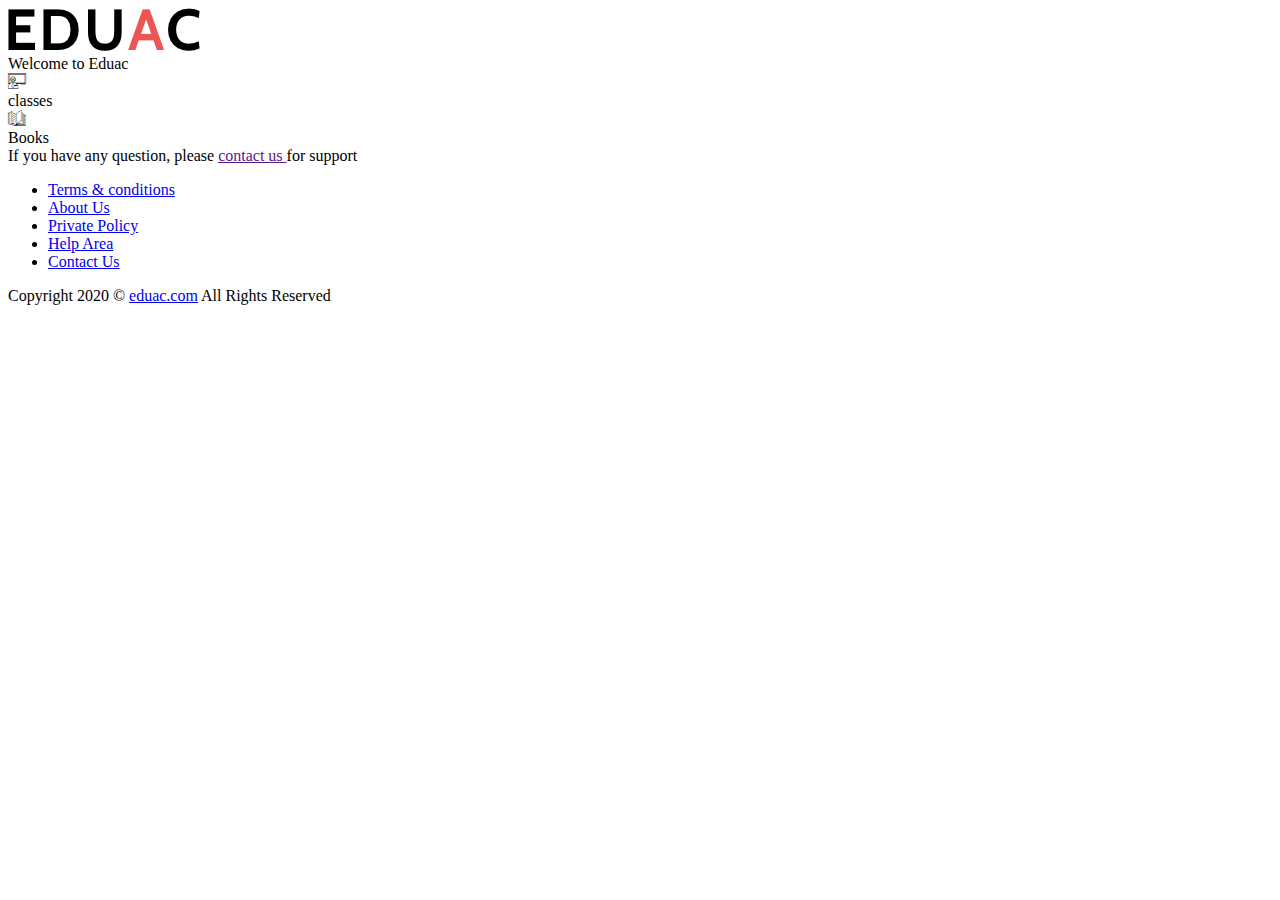
==== index.html @ 55454dca "Add files via upload" ====
<!DOCTYPE html>
<html>
<head>
<meta http-equiv="content-type" content="text/html; charset=UTF-8">
<meta name="viewport" content="width=device-width">
<title>Welcome</title>

<link rel="stylesheet" type="text/css" href="css/Newstyle.css"></head>
<link rel="stylesheet" type="text/css" href="css/icons.css"></head>

<body class="contWelcome">

    <header class="site-header">
       
      <div class="header-logo">
            <a href="#">
                <img src="img/logo.png" alt="eduac">
            </a>
        </div>
        <!--.site-header-shown-->
    </header>




	<div class="title">Welcome to Eduac
		<!-- <div class="subtitle">
			Lorem ipsum dolor sit amet, consectetur adipiscing elit
		</div> -->
	</div>
	<div class="contWel-base">		
		<a class="textCont">
			<div class="icon"><i class="icon-classes"></i></div>
			
			<div class="titleError">classes</div>
			<!-- <div class="extraContError">
				<p>Lorem  adipiscing elit Lorem ipsum dolor sit amet, ipsum dolor sit amet, consectetur consectetur adipiscing elit</p>
				
			</div> -->
		</a>
		<a class="textCont">
			<div class="icon"><i class="icon-books"></i></div>
			<div class="titleError">Books</div>
			<!-- <div class="extraContError">
				<p>Lorem ipsum dolor sit amet, consectetur adipiscing elit Lorem ipsum dolor sit amet, consectetur adipiscing elit, consectetur adipiscing elit</p>
				
			</div> -->
		</a>
</div>


<div class="footerError"> If you have any question, please <a href="">contact us </a> for support</div>
<footer class="xt-footer">
    <div class="footer-bottom">
        <div class="menuFooter">
            <ul>
                <li><a href="#" class="disabled">Terms &amp; conditions</a></li>
                 <li><a class="" data-target="#" href="/eduac/about">
                                <span>About Us</span>
                            </a></li>
                <li><a href="#" class="disabled">Private Policy</a></li>
                <li><a href="#" class="disabled">Help Area</a></li>
                <li><a href="#" class="disabled">Contact Us</a></li>
            </ul>
        </div>
        <p>Copyright 2020 © <a href="#" target="_blank">eduac.com</a> All Rights Reserved</p>
    </div>
</footer>
</body>
</html>
---- css/icons.css ----
@font-face {
  font-family: 'eduac';
  src:  url('fonts/eduac.eot?hswtoe');
  src:  url('fonts/eduac.eot?hswtoe#iefix') format('embedded-opentype'),
    url('fonts/eduac.ttf?hswtoe') format('truetype'),
    url('fonts/eduac.woff?hswtoe') format('woff'),
    url('fonts/eduac.svg?hswtoe#eduac') format('svg');
  font-weight: normal;
  font-style: normal;
  font-display: block;
}

[class^="icon-"], [class*=" icon-"] {
  /* use !important to prevent issues with browser extensions that change fonts */
  font-family: 'eduac' !important;
  speak: none;
  font-style: normal;
  font-weight: normal;
  font-variant: normal;
  text-transform: none;
  line-height: 1;

  /* Better Font Rendering =========== */
  -webkit-font-smoothing: antialiased;
  -moz-osx-font-smoothing: grayscale;
}

.icon-books:before {
  content: "\e972";
}
.icon-classes:before {
  content: "\e973";
}
.icon-bulk:before {
  content: "\e969";
}
.icon-edit-content:before {
  content: "\e93e";
}
.icon-edit-cover:before {
  content: "\e962";
}
.icon-alert-triangle:before {
  content: "\e96a";
}
.icon-archive:before {
  content: "\e96f";
}
.icon-tool-circle:before {
  content: "\e94d";
}
.icon-import:before {
  content: "\e964";
}
.icon-external-link:before {
  content: "\e966";
}
.icon-info:before {
  content: "\e967";
}
.icon-package:before {
  content: "\e968";
}
.icon-deny:before {
  content: "\e971";
}
.icon-tool-square:before {
  content: "\e963";
}
.icon-eliminate-2:before {
  content: "\e965";
}
.icon-tool-triangle:before {
  content: "\e96b";
}
.icon-user-check:before {
  content: "\e970";
}
.icon-user-plus:before {
  content: "\e96c";
}
.icon-user:before {
  content: "\e96d";
}
.icon-users:before {
  content: "\e96e";
}
.icon-tv:before {
  content: "\e960";
}
.icon-paperplane:before {
  content: "\e961";
}
.icon-collapseAll:before {
  content: "\e95f";
}
.icon-bookmark:before {
  content: "\e95e";
}
.icon-eliminate:before {
  content: "\e933";
}
.icon-arrowleft:before {
  content: "\e916";
}
.icon-arrowright:before {
  content: "\e917";
}
.icon-glass:before {
  content: "\e95a";
}
.icon-book:before {
  content: "\e93c";
}
.icon-notebook:before {
  content: "\e946";
}
.icon-store:before {
  content: "\e94a";
}
.icon-save:before {
  content: "\e930";
}
.icon-webforms:before {
  content: "\e950";
}
.icon-content:before {
  content: "\e92c";
}
.icon-drafts:before {
  content: "\e937";
}
.icon-profile:before {
  content: "\e939";
}
.icon-pass:before {
  content: "\e93a";
}
.icon-purchases:before {
  content: "\e936";
}
.icon-shared1:before {
  content: "\e93d";
}
.icon-eraser:before {
  content: "\e93f";
}
.icon-freetext:before {
  content: "\e940";
}
.icon-fullsize:before {
  content: "\e941";
}
.icon-hand:before {
  content: "\e942";
}
.icon-history:before {
  content: "\e943";
}
.icon-layers:before {
  content: "\e944";
}
.icon-marker:before {
  content: "\e945";
}
.icon-penu:before {
  content: "\e947";
}
.icon-saving:before {
  content: "\e93b";
}
.icon-sides-2:before {
  content: "\e948";
}
.icon-stickynote:before {
  content: "\e949";
}
.icon-text:before {
  content: "\e94b";
}
.icon-tool-arrow:before {
  content: "\e94c";
}
.icon-tool-line:before {
  content: "\e94e";
}
.icon-alert:before {
  content: "\e913";
}
.icon-notifications:before {
  content: "\e926";
}
.icon-camera:before {
  content: "\e914";
}
.icon-saved:before {
  content: "\e927";
}
.icon-arrowdown:before {
  content: "\e915";
}
.icon-arrow-left:before {
  content: "\e938";
}
.icon-arrow-right:before {
  content: "\e95d";
}
.icon-arrowup:before {
  content: "\e918";
}
.icon-payment1:before {
  content: "\e951";
}
.icon-payment:before {
  content: "\e952";
}
.icon-unpublish:before {
  content: "\e953";
}
.icon-download:before {
  content: "\e928";
}
.icon-eye-off:before {
  content: "\e929";
}
.icon-view:before {
  content: "\e92a";
}
.icon-filter:before {
  content: "\e94f";
}
.icon-grid:before {
  content: "\e919";
}
.icon-like:before {
  content: "\e91a";
}
.icon-data:before {
  content: "\e92b";
}
.icon-link1:before {
  content: "\e91b";
}
.icon-list:before {
  content: "\e91c";
}
.icon-login:before {
  content: "\e954";
}
.icon-logout:before {
  content: "\e955";
}
.icon-menu:before {
  content: "\e92d";
}
.icon-minus-circle2:before {
  content: "\e958";
}
.icon-minus:before {
  content: "\e91d";
}
.icon-morev:before {
  content: "\e92e";
}
.icon-arrow-move:before {
  content: "\e91e";
}
.icon-create:before {
  content: "\e91f";
}
.icon-plus:before {
  content: "\e920";
}
.icon-refresh:before {
  content: "\e92f";
}
.icon-rotate-ccw:before {
  content: "\e921";
}
.icon-rotate-cw:before {
  content: "\e922";
}
.icon-settings:before {
  content: "\e924";
}
.icon-shared:before {
  content: "\e931";
}
.icon-order:before {
  content: "\e956";
}
.icon-cart:before {
  content: "\e932";
}
.icon-star:before {
  content: "\e95c";
}
.icon-type:before {
  content: "\e934";
}
.icon-publish:before {
  content: "\e935";
}
.icon-close:before {
  content: "\e925";
}
.icon-xclose:before {
  content: "\e957";
}
.icon-cb-align-center:before {
  content: "\e900";
}
.icon-cb-align-justify:before {
  content: "\e901";
}
.icon-cb-align-left:before {
  content: "\e902";
}
.icon-cb-align-right:before {
  content: "\e903";
}
.icon-cb-bold:before {
  content: "\e904";
}
.icon-cb-color:before {
  content: "\e905";
}
.icon-cb-family:before {
  content: "\e906";
}
.icon-cb-formating:before {
  content: "\e907";
}
.icon-cb-heading:before {
  content: "\e908";
}
.icon-cb-icons:before {
  content: "\e909";
}
.icon-cb-italic:before {
  content: "\e90a";
}
.icon-cb-link:before {
  content: "\e90b";
}
.icon-cb-list:before {
  content: "\e90c";
}
.icon-cb-size:before {
  content: "\e90d";
}
.icon-cb-strike:before {
  content: "\e90e";
}
.icon-cb-sub:before {
  content: "\e90f";
}
.icon-cb-super:before {
  content: "\e910";
}
.icon-cb-underline:before {
  content: "\e911";
}
.icon-cb-uppercase:before {
  content: "\e912";
}
.icon-edit:before {
  content: "\e95b";
}
.icon-three-fingers-swipe-left:before {
  content: "\e923";
}
.icon-three-fingers-swipe-right:before {
  content: "\e959";
}
.icon-caret-down:before {
  content: "\f0d7";
}
.icon-arrow-up:before {
  content: "\f0d8";
}
.icon-tools:before {
  content: "\e991";
}
.icon-tools2:before {
  content: "\e994";
}
.icon-star-empty:before {
  content: "\e9d7";
}
.icon-star-half:before {
  content: "\e9d8";
}
.icon-star-full:before {
  content: "\e9d9";
}
.icon-google-plus:before {
  content: "\ea8b";
}
.icon-facebook:before {
  content: "\ea90";
}
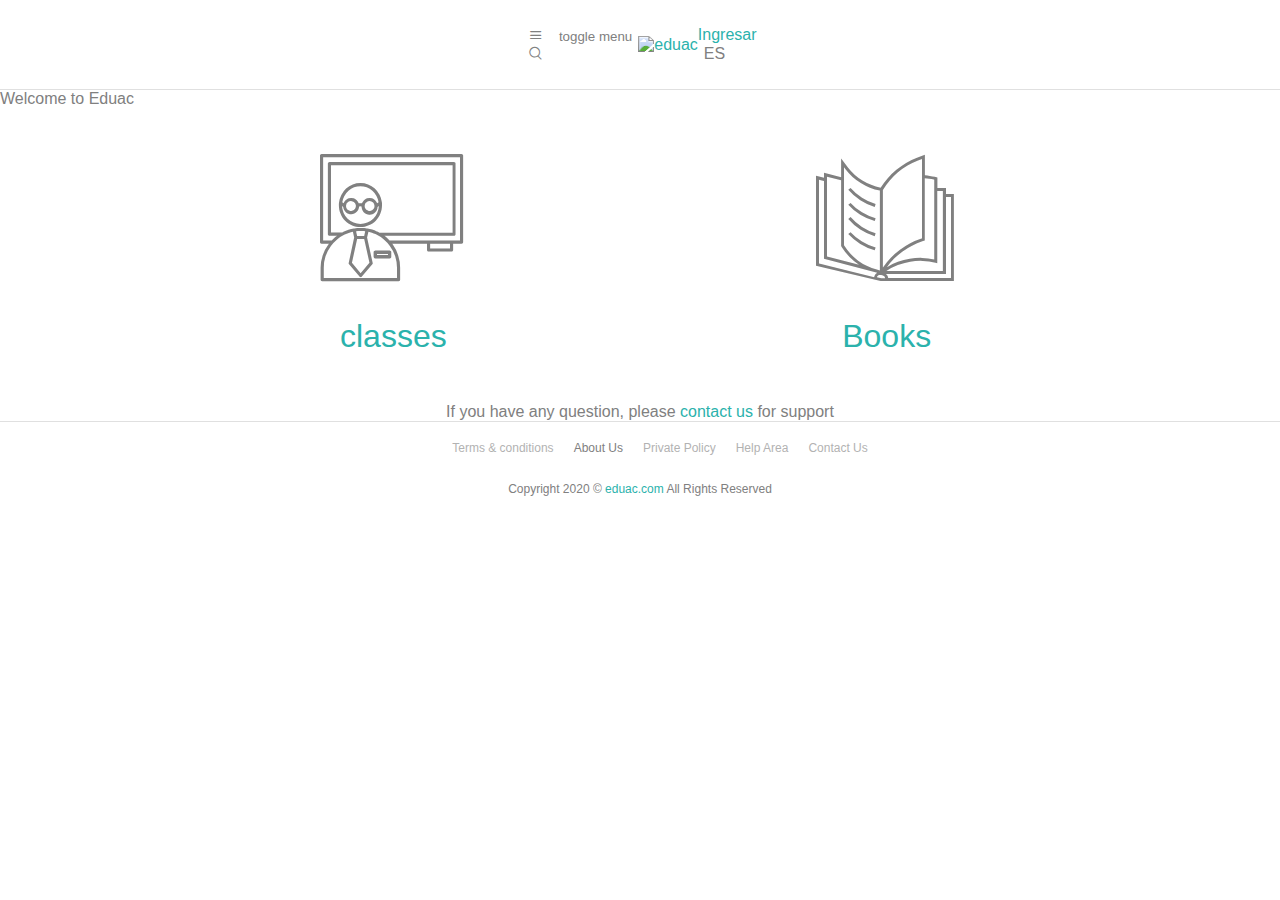
==== commit cd1b359a: "Update index.html" ====
--- a/index.html
+++ b/index.html
@@ -5,17 +5,51 @@
 <meta name="viewport" content="width=device-width">
 <title>Welcome</title>
 
-<link rel="stylesheet" type="text/css" href="css/Newstyle.css"></head>
+<link rel="stylesheet" type="text/css" href="css/newStyle.css"></head>
 <link rel="stylesheet" type="text/css" href="css/icons.css"></head>
+<link rel="stylesheet" type="text/css" href="css/createForms.css"></head>
 
-<body class="contWelcome">
+<body>
 
     <header class="site-header">
        
-      <div class="header-logo">
-            <a href="#">
-                <img src="img/logo.png" alt="eduac">
+            <div class="header-Left">
+                
+                 <div>
+	                    <button id="show-hide-sidebar-toggle" class="show-hide-sidebar" title="Esconde/muestra menu izquierdo">
+	                        <span class="icon-menu"></span>
+	                    </button>
+	                    <button class="hamburger hamburger--htla">
+	                        <span>toggle menu</span>
+	                    </button>
+	                </div>
+	                <div class="header-search">
+	                    <button type="button" class="icon-glass" data-toggle="modal" data-target="#searchModal">
+	                    </button>
+	                </div>
+            </div>
+       
+        <div class="header-logo">
+            <a href="/eduac/" class="site-logo">
+                <img src="/eduac/img/logo.png" alt="eduac">
             </a>
+        </div>
+        
+        <div class="header-right">
+                
+                    <div class="dropdown dropdown-notification messages">
+                        <a href="#" class="dropdown-toggle small" id="dd-messages" data-toggle="dropdown" aria-haspopup="true" aria-expanded="false">Ingresar  </a>
+                        
+                     </div>
+                
+            <div class="dropdown dropdown-lang">
+                <button class="dropdown-toggle" type="button" data-toggle="dropdown" aria-haspopup="true" aria-expanded="false" title="Seleccione el idioma">
+                    <span class="es" "="">
+                    </span>
+                </button>
+                
+            </div>
+            
         </div>
         <!--.site-header-shown-->
     </header>
@@ -67,4 +101,4 @@
     </div>
 </footer>
 </body>
-</html>+</html>
--- a/css/newStyle.css
+++ b/css/newStyle.css
@@ -0,0 +1,399 @@
+@charset "UTF-8";
+:root {
+  --green:#2BB2AC;
+  --p-font:#757575; 
+  --light-gray:#e0e0e0;
+}
+html {
+  font-size: 100%;
+  /* 1 */
+  -ms-text-size-adjust: 100%;
+  /* 2 */
+  -webkit-text-size-adjust: 100%;
+  /* 2 */
+}
+html,
+button,
+input,
+select,
+textarea {
+  font-family: 'Cabin', sans-serif;
+}
+body {
+    margin: 0;
+    font-family: 'Cabin', sans-serif;
+    overflow-x:hidden;
+    color: gray;
+}
+html, body {
+  height: 100%;
+  margin: 0;
+}
+div#content {
+    height: 100vh;
+}
+
+.footerInv {
+    text-align: center;
+}
+.icon {
+    width: 33%;
+}
+.textCont {
+    text-align: left;
+    border-left: 1px solid #e4e4e4;
+    margin-left: 3rem;
+    padding-left: 3rem;
+}
+.numError {
+    font-size: 10rem;
+    opacity: 0.1;
+    font-weight: bolder;
+    line-height: 9rem;
+}
+
+.footerError {
+    text-align: center;
+}
+.logo-container {
+    text-align: center;
+    margin-top: 15px;
+}
+
+@media ( max-width : 1024px) {
+    .contError {
+    display: block;
+    width: 100%;
+    text-align: center;
+     height: 100%;
+    }
+        .contInv {
+    display: block;
+    width: 100%;
+    text-align: center;
+    }
+    .icon {
+    width: 100%;
+    margin-top: 30px;
+}
+.textCont {
+    text-align: center;
+    border-left: none;
+    padding: 0px;
+    margin: 20px auto;
+    max-width: 400px;
+}
+.extraContError ul {
+    margin: 20px 0;
+}
+.extraContError{
+    margin-top: 20px;
+}
+}
+*,
+*:before,
+*:after {
+  -webkit-box-sizing: border-box;
+          box-sizing: border-box;
+}
+
+.site-header {
+    top: 0;
+    left: 0;
+    width: 100%;
+    height: 90px;
+    background: #fff;
+    border-bottom: solid 1px var(--light-gray);
+    z-index: 1041;
+    display: flex;
+    justify-content: center;
+    align-items: center;
+    padding: 0 20px;
+}
+/*welcome-page*/
+body.contWelcome {
+    display: grid;
+    grid-template-columns: 100%;
+    grid-template-rows: repeat(1,1fr 1fr 5fr 1fr 1fr);
+}
+.contWelcome .title {
+    text-align: center;
+    margin: 3% 0 0 0;
+    font-size: 4rem;
+    font-weight: bolder;
+    color: var(--light-gray);
+}
+.contWelcome .title .subtitle {
+    font-size: 1.5rem;
+    color: gray;
+}
+.contWel-base {
+    display: flex;
+    justify-content: space-evenly;
+    align-items: center;
+    margin: 0% 0 3% 0;
+}
+.contWel-base .extraContError p {
+    color: gray;
+}
+.contWel-base a.textCont {
+    margin: 10px 0;
+    max-width: 300px;
+    border: none;
+    text-align: center;
+    padding: 0px;
+}
+.contWel-base .icon {
+  display: flex;
+  align-items: center;
+  justify-content: center;
+  position: relative;
+  margin: auto;
+  width: 200px;
+  height: 200px;
+  background: white;
+  border-radius: 100%;
+  font-size: 16px;
+  font-weight: lighter;
+  letter-spacing: 2px;
+  transition: 1s box-shadow;
+  color:gray;
+}
+
+.contWel-base .icon i {
+    font-size: 8rem;
+    transition: all .2s ease-in-out; 
+}
+.contWel-base .icon:hover, .contWel-base .icon:active {
+    box-shadow: 0 5px 35px 0px rgba(0,0,0,.1);
+    background: var(--green);
+}
+
+.contWel-base .icon:hover:before,  .contWel-base .icon:hover:after, .contWel-base .icon:active:before,  .contWel-base .icon:active:after {
+  display: block;
+  content: '';
+  position: absolute;
+  width: 200px;
+  height: 200px;
+  background: #2db2ad9e;
+  border-radius: 100%;
+  z-index: -1;
+  animation: 1s clockwise infinite;
+}
+
+.contWel-base .icon:hover:after, .contWel-base .icon:active:after  {
+  background: #2bb2ac4d;
+  animation: 2s counterclockwise infinite;
+}
+.icon:hover i, .icon:active i{
+color:white;
+transform: scale(0.9);
+}
+.titleError {
+    font-size: 2rem;
+    color:var(--green);
+}
+@media ( max-width : 940px) {
+.contWel-base {
+    display: block;
+    width: 80%;
+    margin: 20px auto;
+}
+}
+@keyframes clockwise {
+  0% {
+    top: -5px;
+    left: 0;
+  }
+  12% {
+    top: -2px;
+    left: 2px;
+  }
+  25% {
+    top: 0;
+    left: 5px;    
+  }
+  37% {
+    top: 2px;
+    left: 2px;
+  }
+  50% {
+    top: 5px;
+    left: 0;    
+  }
+  62% {
+    top: 2px;
+    left: -2px;
+  }
+  75% {
+    top: 0;
+    left: -5px;
+  }
+  87% {
+    top: -2px;
+    left: -2px;
+  }
+  100% {
+    top: -5px;
+    left: 0;    
+  }
+}
+
+@keyframes counterclockwise {
+  0% {
+    top: -5px;
+    right: 0;
+  }
+  12% {
+    top: -2px;
+    right: 2px;
+  }
+  25% {
+    top: 0;
+    right: 5px;    
+  }
+  37% {
+    top: 2px;
+    right: 2px;
+  }
+  50% {
+    top: 5px;
+    right: 0;    
+  }
+  62% {
+    top: 2px;
+    right: -2px;
+  }
+  75% {
+    top: 0;
+    right: -5px;
+  }
+  87% {
+    top: -2px;
+    right: -2px;
+  }
+  100% {
+    top: -5px;
+    right: 0;    
+  }
+}
+/* footer */
+footer {
+    height: 80px;
+    z-index: 6;
+    float: right;
+    background: #ffffff;
+}
+footer.xt-footer {
+    width: 100%;
+    position: static;
+}
+
+.footer-bottom {
+    font-size: 12px;
+    line-height: 47px;
+    text-align: center;
+    border-top: 1px solid var(--light-gray);
+    background: #fff;
+}
+.menuFooter ul {
+    display: flex;
+    justify-content: center;
+    list-style: none;
+    margin: 0;
+}
+.menuFooter li {
+    padding: 20px 10px 0;
+    line-height: 1;
+}
+.menuFooter a {
+    color: #929292;
+}
+
+a.icon-cart.disabled, .menuFooter a {
+    background: none!important;
+    color: var(--linkDisabled)!important;
+}
+.disabled {
+    pointer-events: none;
+    opacity: 0.6;
+    cursor: no-drop;
+}
+
+a, a:hover, a:focus {
+    color: var(--green);
+    text-decoration: none;
+    outline: none !important;
+}
+.dropdown.dropdown-lang button.dropdown-toggle {
+    font-size: 1rem;
+    background: none;
+    color: var(--link);
+}
+.dropdown-toggle:after {
+    top: 2px;
+    position: relative;
+}
+.dropdown.dropdown-lang span.us::after {
+    content: "US";
+}
+.dropdown.dropdown-lang span.es::after {
+    content: "ES";
+}
+.dropdown-menu {
+    border-color: #fff;
+    margin-top: 16px;
+    font-size: 0.8125rem /*13/16*/;
+    padding: 0px;
+    box-shadow: 0px 0px 10px -8px rgba(0,0,0,0.2), 0px 1px 20px 0px rgba(0,0,0,0.2);
+    -webkit-box-shadow: 0px 0px 10px -8px rgba(0,0,0,0.2), 0px 1px 20px 0px rgba(0,0,0,0.2);
+    -moz-box-shadow: 0px 0px 10px -8px rgba(0,0,0,0.2), 0px 1px 20px 0px rgba(0,0,0,0.2);
+}
+.dropdown-menu.show:after, .dropdown-menu.show:before {
+    top: -29px;
+    right: 13%;
+    border: solid transparent;
+    content: " ";
+    height: 0;
+    width: 0;
+    position: absolute;
+    pointer-events: none;
+    -webkit-transform: scaleY(-1);
+    transform: scaleY(-1);
+}
+.dropdown.dropdown-lang .dropdown-menu.dropdown-menu-right a {
+    padding: 10px;
+}
+
+.dropdown-menu.dropdown-menu-right.show a {
+    padding: 10px 0;
+}
+.dropdown-menu.show a {
+    color: #868686;
+    line-height: 20px;
+    border-bottom: 1px solid #e6e5e56e;
+    text-align: left;
+    padding: 0 10px;
+    display: flex;
+}
+a.dropdown-item {
+    cursor: pointer;
+    border-radius: 0px;
+}
+.dropdown-menu.show:before {
+    border-color: rgba(255, 255, 255, 0);
+    border-top-color: #fff;
+    border-width: 15px;
+    margin-left: -15px;
+}
+.dropdown.dropdown-lang button.dropdown-toggle {
+    font-size: 1rem;
+    background: none;
+    color: var(--link);
+}
+
+header.site-header button, .header.site-header a {
+    color: var(--link);
+    background: none;
+    border: none;
+}
